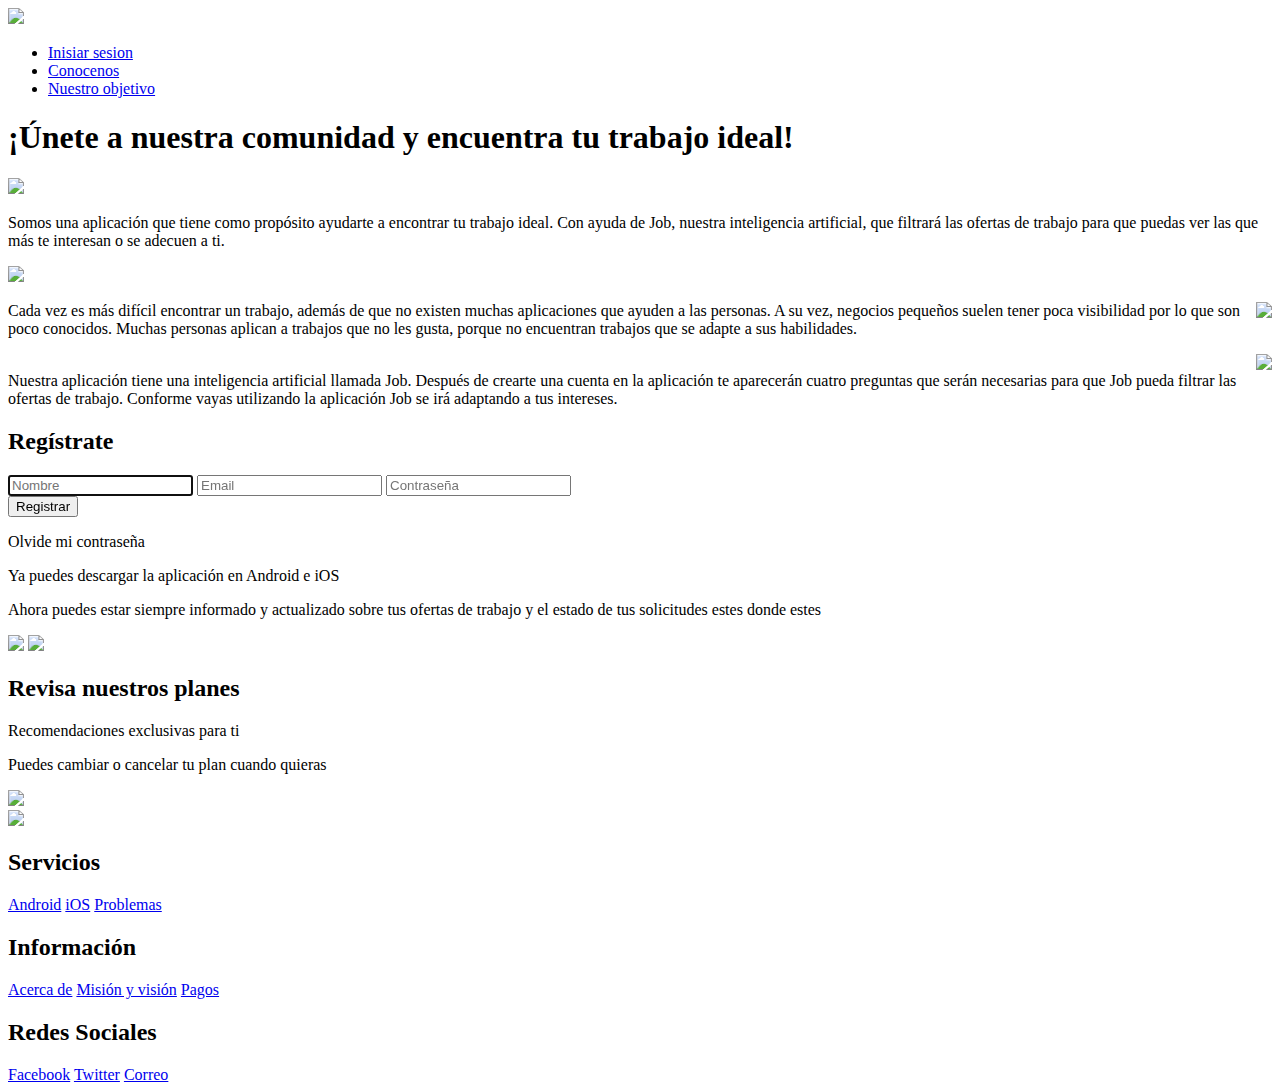
==== index.html @ afc44526 "Add files via upload" ====
<!DOCTYPE html>
<html lang="es">
<head>
  <title>Mypepe</title>
  <meta charset="utf-8">
  <link rel="stylesheet" href="StylePrueba.css">
</head>
<body>
  <header class="header">
  <div class="container logoCabezera">
    <div class="imagenLogo">
      <img src="imagen_ejemplo.png" >
    </div>

  <nav class="navigation">
  <ul>
    <li><a href="#">Inisiar sesion</a></li>
    <li><a href="#">Conocenos</a></li>
    <li><a href="#">Nuestro objetivo</a></li>
  </ul>
  </nav>
  </div>
  </header>
<main class="main">
  <div class="container">
  <h1>¡Únete a nuestra comunidad y encuentra tu trabajo ideal!</h1>
  <div class="imagen">
  <img src="Img1.png">
  </div>
  </div>

  <div class="segundop">
    <p>Somos una aplicación que tiene como propósito ayudarte a encontrar tu trabajo ideal. Con ayuda de Job,
       nuestra inteligencia artificial, que filtrará las ofertas de trabajo para que puedas ver las que más
       te interesan o se adecuen a ti.</p>
  </div>
  <div class="imagenSeg">
  <img src="imagenFJ.png">
  </div>
  <div class="tercerp">
    <p> <img src="AyP.png" align="right">Cada vez es más difícil encontrar un trabajo, además de que no existen muchas aplicaciones que
    ayuden a las personas. A su vez, negocios pequeños suelen tener poca visibilidad por lo que son poco conocidos. Muchas personas
  aplican a trabajos que no les gusta, porque no encuentran trabajos que se adapte a sus habilidades.</p>
  </div>
  <div class="cuartop">
    <p> <img src="JobMejor.png" align="right"> <br clear="left">Nuestra aplicación tiene una inteligencia artificial llamada Job.
    Después de crearte una cuenta en la aplicación te aparecerán cuatro preguntas que serán necesarias
    para que Job pueda filtrar las ofertas de trabajo. Conforme vayas utilizando la aplicación Job se irá adaptando a tus intereses. </p>
  </div>
  <div class="Cuadro_de_Registro">
  <div class="form_top">
  <h2>Regístrate</h2>
  </div>
  <form class="registro" action="">
    <input class="input" type="text" placeholder="Nombre" required autofocus>
    <input class="input" type="email" placeholder="Email" required autofocus>
    <input class="input" type="pass" placeholder="Contraseña" required autofocus>
    <div class="btn_form">
    <input class="btn_submit" type="submit" value="Registrar">
    </div>
      <p>Olvide mi contraseña</p>
  </form>
  </div>
  <div class="quintop">
    <p>Ya puedes descargar la aplicación en Android e iOS</p>
    <p>Ahora puedes estar siempre informado y actualizado sobre tus ofertas de trabajo y el estado de tus solicitudes estes donde estes</p>
    <img src="AndroidIMG.png">
    <img src="iOSIHC.png">
  </div>
  <div class="SextoP">
    <h2>Revisa nuestros planes</h2>
    <p>Recomendaciones exclusivas para ti</p>
    <p>Puedes cambiar o cancelar tu plan cuando quieras</p>
    <img src="Planes.png" >
  </div>
</main>

<footer>
  <div class="ContainerFooter">
    <div class="Imgfooter">
      <img src="Imagen2.png">
    </div>
    <div class="Links">
      <h2>Servicios</h2>
      <a href="#">Android</a>
      <a href="#">iOS</a>
      <a href="#">Problemas</a>
    </div>
    <div class="Links">
      <h2>Información</h2>
      <a href="#">Acerca de</a>
      <a href="#">Misión y visión</a>
      <a href="#">Pagos</a>
    </div>
    <div class="Links">
        <h2>Redes Sociales</h2>
        <a href="#">Facebook</a>
        <a href="#">Twitter</a>
        <a href="#">Correo</a>
  </div>
</div>
</footer>
</body>
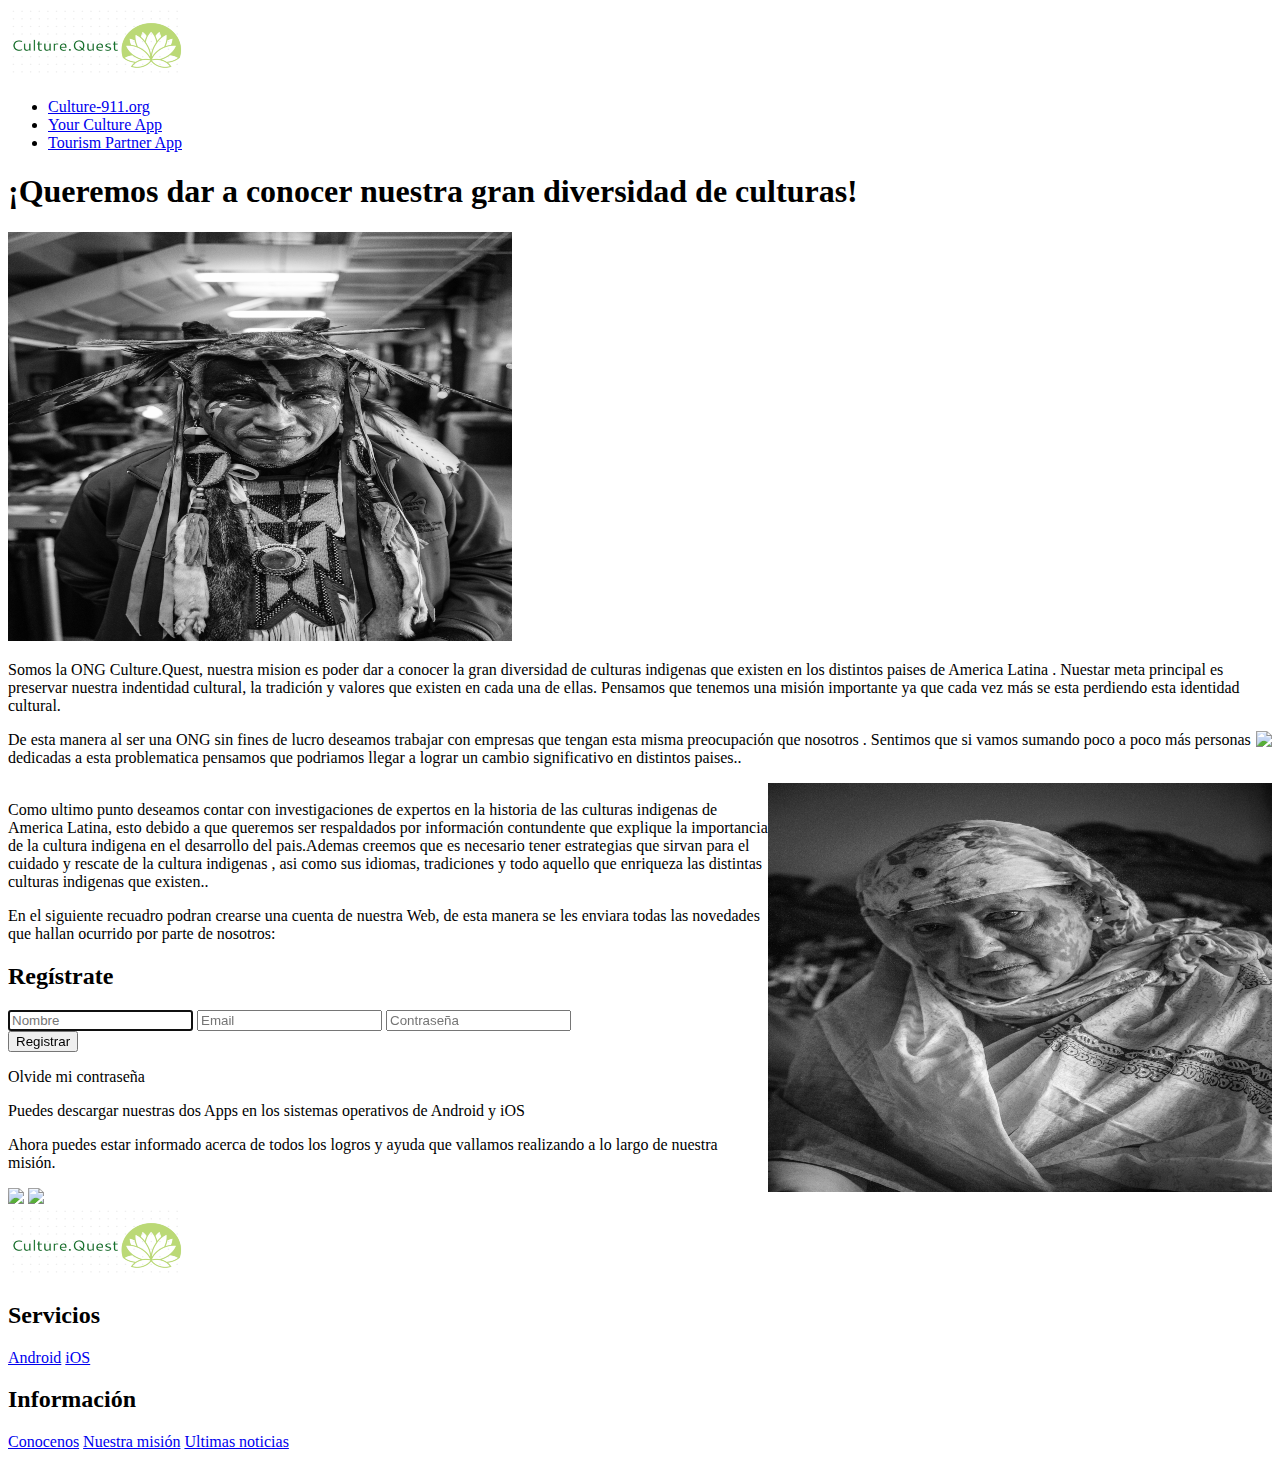
==== commit f1bf5c41: "Add files via upload" ====
--- a/index.html
+++ b/index.html
@@ -1,52 +1,61 @@
 <!DOCTYPE html>
 <html lang="es">
 <head>
-  <title>Mypepe</title>
+  <!--Creacion de nombre que aparecera en la pestaña del navegador-->
+  <title>Culture.Quest</title>
   <meta charset="utf-8">
-  <link rel="stylesheet" href="StylePrueba.css">
+  <link rel="stylesheet" href="CSS/StylePrueba.css">
 </head>
 <body>
+
   <header class="header">
   <div class="container logoCabezera">
+    <!--Implementacion de la imagen del logo de la pagina-->
     <div class="imagenLogo">
-      <img src="imagen_ejemplo.png" >
+      <img src="Imagenes/imagen_icono.png" >
     </div>
 
+<!--Creacion de accesos en el banner a otro lugar de la pagina -->
   <nav class="navigation">
   <ul>
-    <li><a href="#">Inisiar sesion</a></li>
-    <li><a href="#">Conocenos</a></li>
-    <li><a href="#">Nuestro objetivo</a></li>
+    <li><a href="#">Culture-911.org</a></li>
+    <li><a href="#">Your Culture App</a></li>
+    <li><a href="#">Tourism Partner App</a></li>
   </ul>
   </nav>
   </div>
   </header>
 <main class="main">
+
+  <!--Titulo que tendra la pagina-->
   <div class="container">
-  <h1>¡Únete a nuestra comunidad y encuentra tu trabajo ideal!</h1>
+  <h1>¡Queremos dar a conocer nuestra gran diversidad de culturas!</h1>
   <div class="imagen">
-  <img src="Img1.png">
+  <img src="Imagenes/imagen1.png">
   </div>
   </div>
 
-  <div class="segundop">
-    <p>Somos una aplicación que tiene como propósito ayudarte a encontrar tu trabajo ideal. Con ayuda de Job,
-       nuestra inteligencia artificial, que filtrará las ofertas de trabajo para que puedas ver las que más
-       te interesan o se adecuen a ti.</p>
+  <div class="segundoparrafo">
+    <p>Somos la ONG Culture.Quest, nuestra mision es poder dar a conocer la gran diversidad de culturas indigenas que existen en los distintos paises de America Latina
+      . Nuestar meta principal es preservar nuestra indentidad cultural, la tradición y valores que existen en cada una de ellas. Pensamos que tenemos una misión importante ya que cada vez más
+      se esta perdiendo esta identidad cultural.</p>
   </div>
-  <div class="imagenSeg">
-  <img src="imagenFJ.png">
+
+  <div class="tercerparrafo">
+    <p> <img src="imagenes/imagen2.png" align="right">De esta manera al ser una ONG sin fines de lucro deseamos trabajar con empresas que tengan esta misma preocupación que nosotros
+      . Sentimos que si vamos sumando poco a poco más personas dedicadas a esta problematica pensamos que podriamos llegar a lograr un cambio significativo en distintos paises..</p>
   </div>
-  <div class="tercerp">
-    <p> <img src="AyP.png" align="right">Cada vez es más difícil encontrar un trabajo, además de que no existen muchas aplicaciones que
-    ayuden a las personas. A su vez, negocios pequeños suelen tener poca visibilidad por lo que son poco conocidos. Muchas personas
-  aplican a trabajos que no les gusta, porque no encuentran trabajos que se adapte a sus habilidades.</p>
+
+
+  <div class="cuartoparrafo">
+    <p> <img src="Imagenes/imagen3.png" align="right"> <br clear="left">Como ultimo punto deseamos contar con investigaciones de expertos en la historia de las culturas indigenas de America Latina, esto debido a que
+       queremos ser respaldados por información contundente que explique la importancia de la cultura indigena en el desarrollo del pais.Ademas creemos que es necesario tener estrategias que sirvan para el cuidado y rescate de la cultura indigenas
+       , asi como sus idiomas, tradiciones y todo aquello que enriqueza las distintas culturas indigenas que existen.. </p>
   </div>
-  <div class="cuartop">
-    <p> <img src="JobMejor.png" align="right"> <br clear="left">Nuestra aplicación tiene una inteligencia artificial llamada Job.
-    Después de crearte una cuenta en la aplicación te aparecerán cuatro preguntas que serán necesarias
-    para que Job pueda filtrar las ofertas de trabajo. Conforme vayas utilizando la aplicación Job se irá adaptando a tus intereses. </p>
+  <div class="septimoparrafo">
+    <p>En el siguiente recuadro podran crearse una cuenta de nuestra Web, de esta manera se les enviara todas las novedades que hallan ocurrido por parte de nosotros:</p>
   </div>
+
   <div class="Cuadro_de_Registro">
   <div class="form_top">
   <h2>Regístrate</h2>
@@ -61,43 +70,32 @@
       <p>Olvide mi contraseña</p>
   </form>
   </div>
-  <div class="quintop">
-    <p>Ya puedes descargar la aplicación en Android e iOS</p>
-    <p>Ahora puedes estar siempre informado y actualizado sobre tus ofertas de trabajo y el estado de tus solicitudes estes donde estes</p>
-    <img src="AndroidIMG.png">
-    <img src="iOSIHC.png">
-  </div>
-  <div class="SextoP">
-    <h2>Revisa nuestros planes</h2>
-    <p>Recomendaciones exclusivas para ti</p>
-    <p>Puedes cambiar o cancelar tu plan cuando quieras</p>
-    <img src="Planes.png" >
+  <div class="quintoparrafo">
+    <p>Puedes descargar nuestras dos Apps en los sistemas operativos de Android y iOS</p>
+    <p>Ahora puedes estar informado acerca de todos los logros y ayuda que vallamos realizando a lo largo de nuestra misión.</p>
+    <img src="Imagenes/android_imagen.png">
+    <img src="Imagenes/iphone_imagen.png">
   </div>
 </main>
 
 <footer>
   <div class="ContainerFooter">
     <div class="Imgfooter">
-      <img src="Imagen2.png">
+      <img src="Imagenes/imagen_icono.png">
     </div>
     <div class="Links">
       <h2>Servicios</h2>
       <a href="#">Android</a>
       <a href="#">iOS</a>
-      <a href="#">Problemas</a>
+
     </div>
     <div class="Links">
       <h2>Información</h2>
-      <a href="#">Acerca de</a>
-      <a href="#">Misión y visión</a>
-      <a href="#">Pagos</a>
+      <a href="#">Conocenos</a>
+      <a href="#">Nuestra misión</a>
+      <a href="#">Ultimas noticias</a>
     </div>
-    <div class="Links">
-        <h2>Redes Sociales</h2>
-        <a href="#">Facebook</a>
-        <a href="#">Twitter</a>
-        <a href="#">Correo</a>
-  </div>
+
 </div>
 </footer>
 </body>
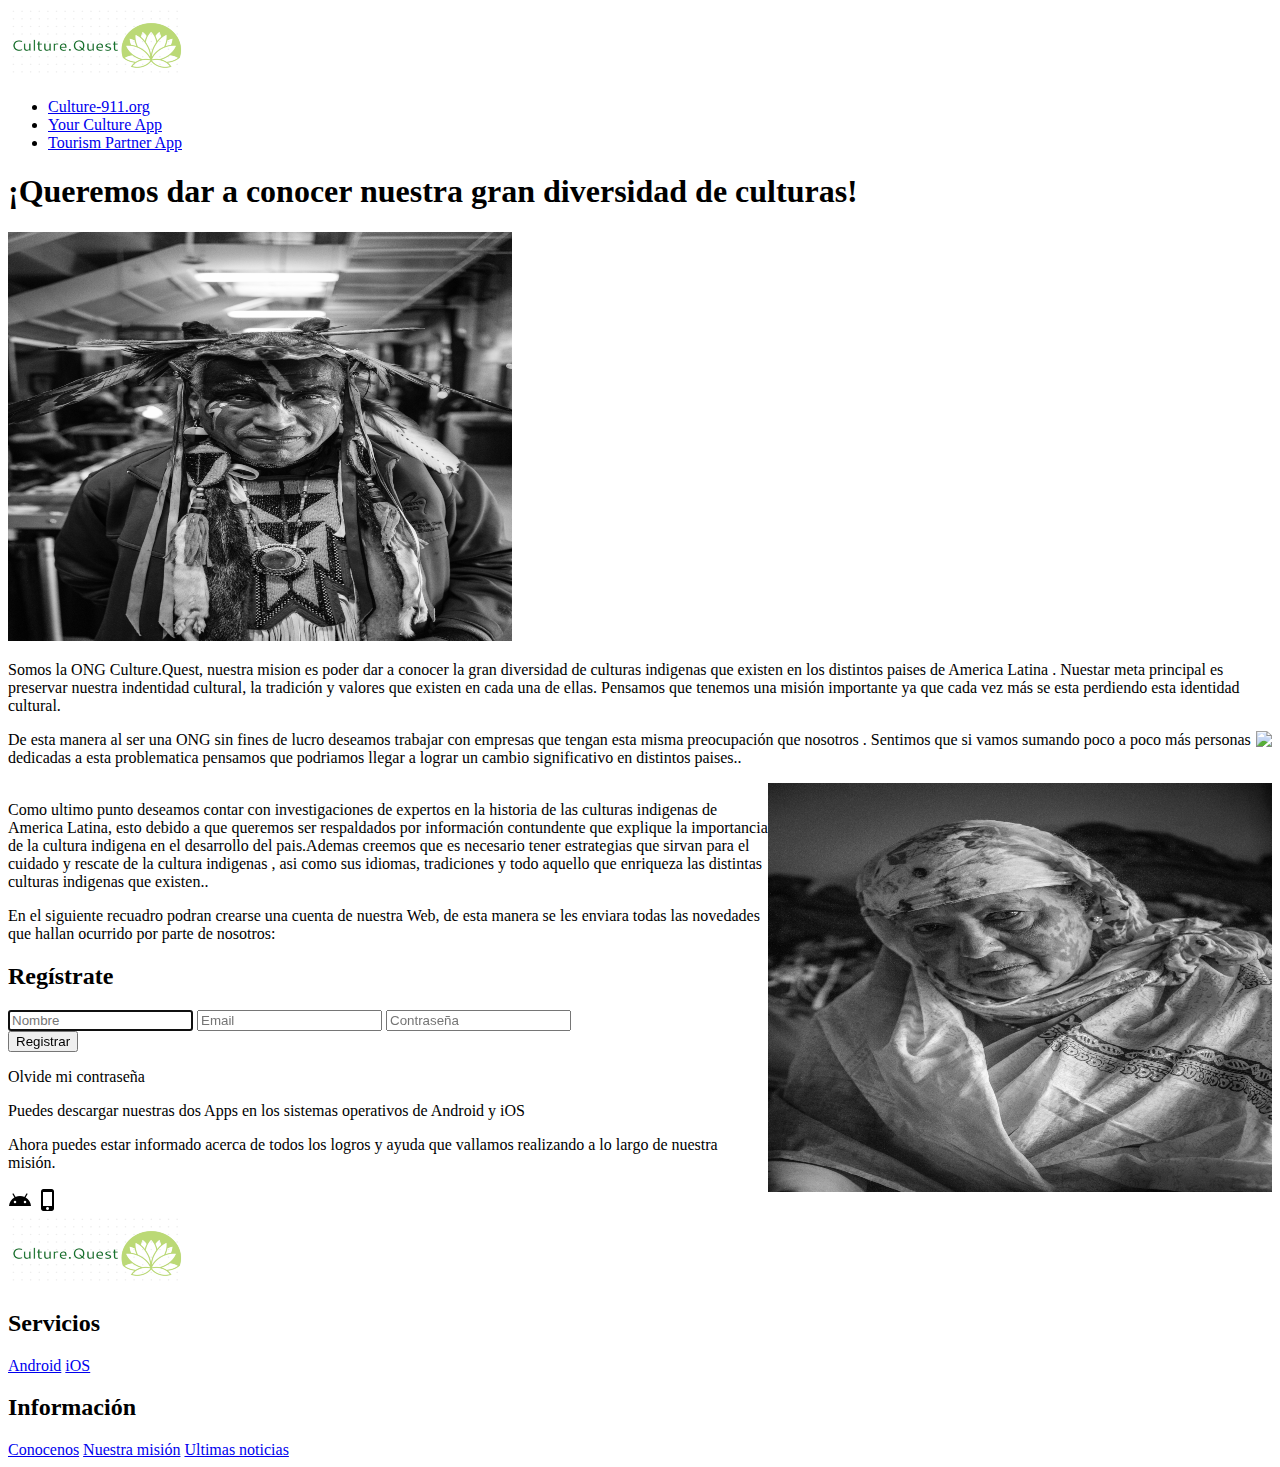
==== commit 30e28ffd: "Update index.html" ====
--- a/index.html
+++ b/index.html
@@ -4,7 +4,7 @@
   <!--Creacion de nombre que aparecera en la pestaña del navegador-->
   <title>Culture.Quest</title>
   <meta charset="utf-8">
-  <link rel="stylesheet" href="CSS/StylePrueba.css">
+  <link rel="stylesheet" href="CSS/Style.css">
 </head>
 <body>
 
